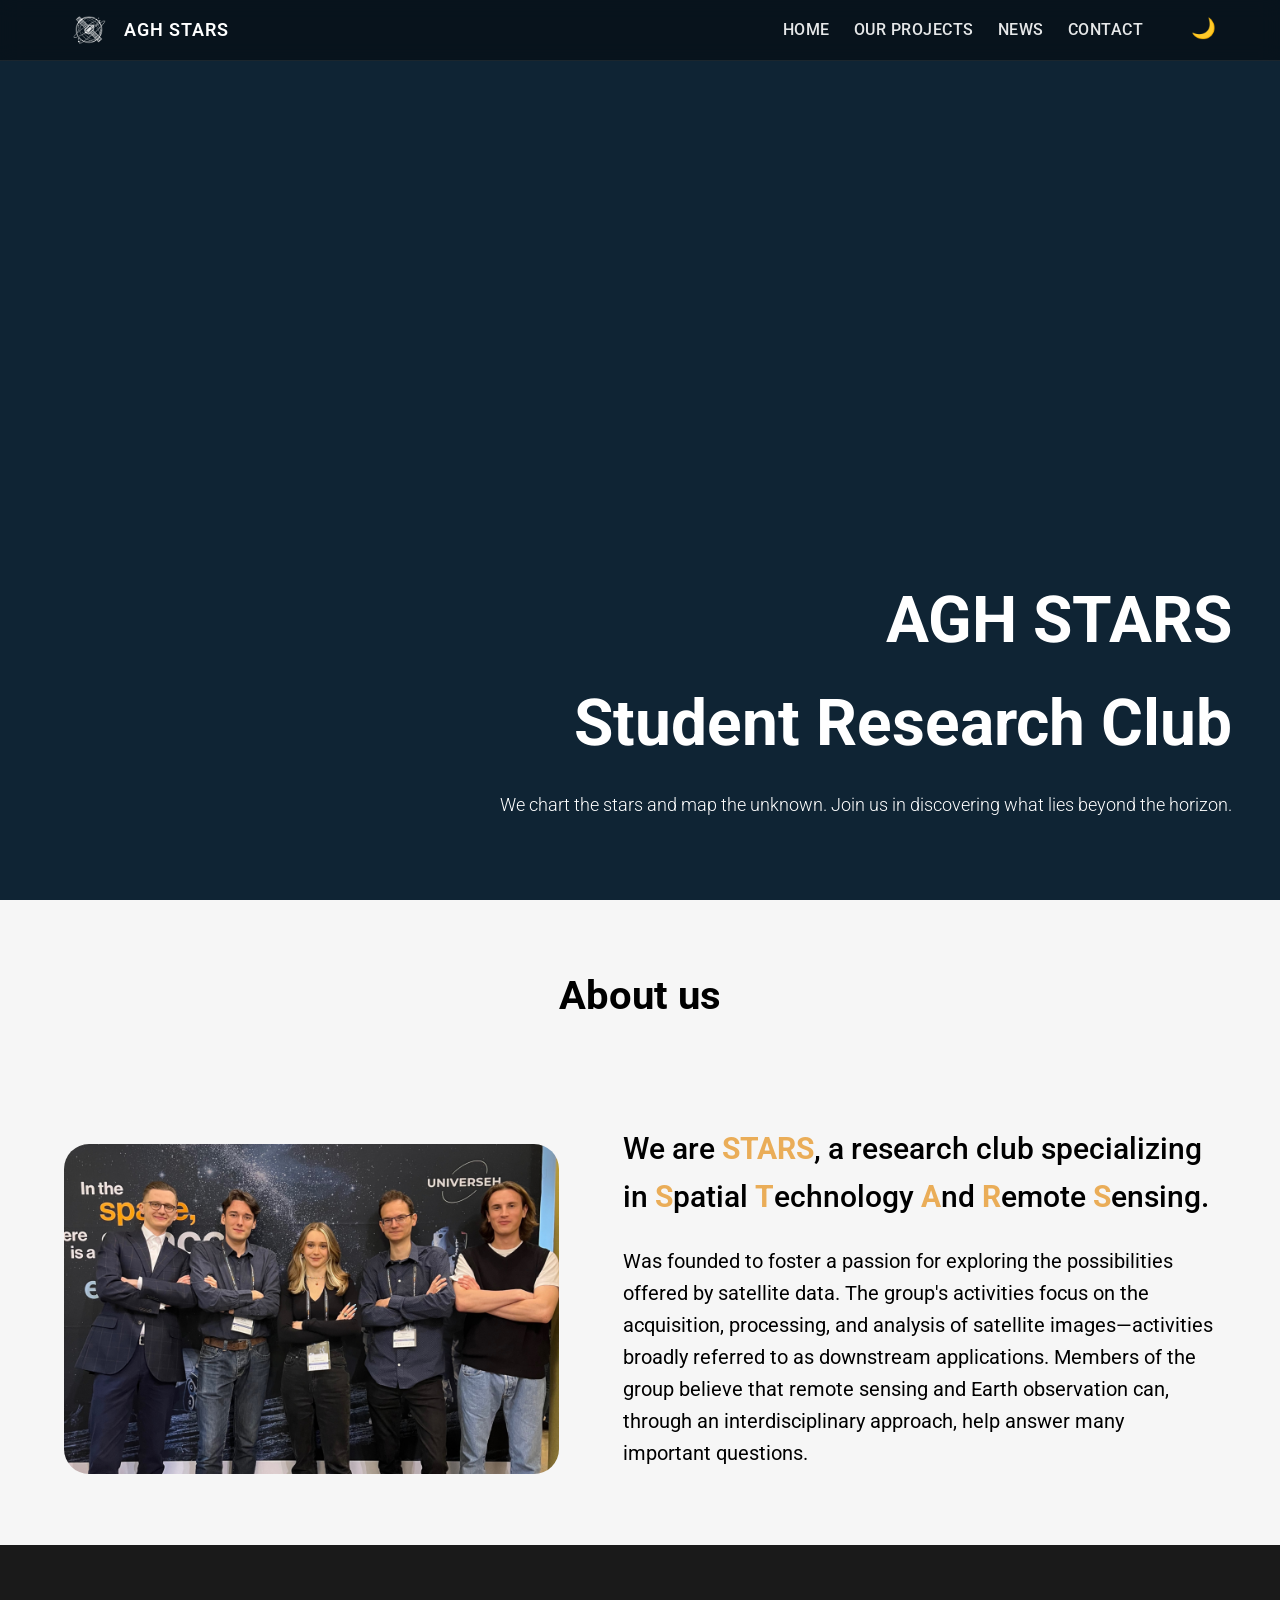
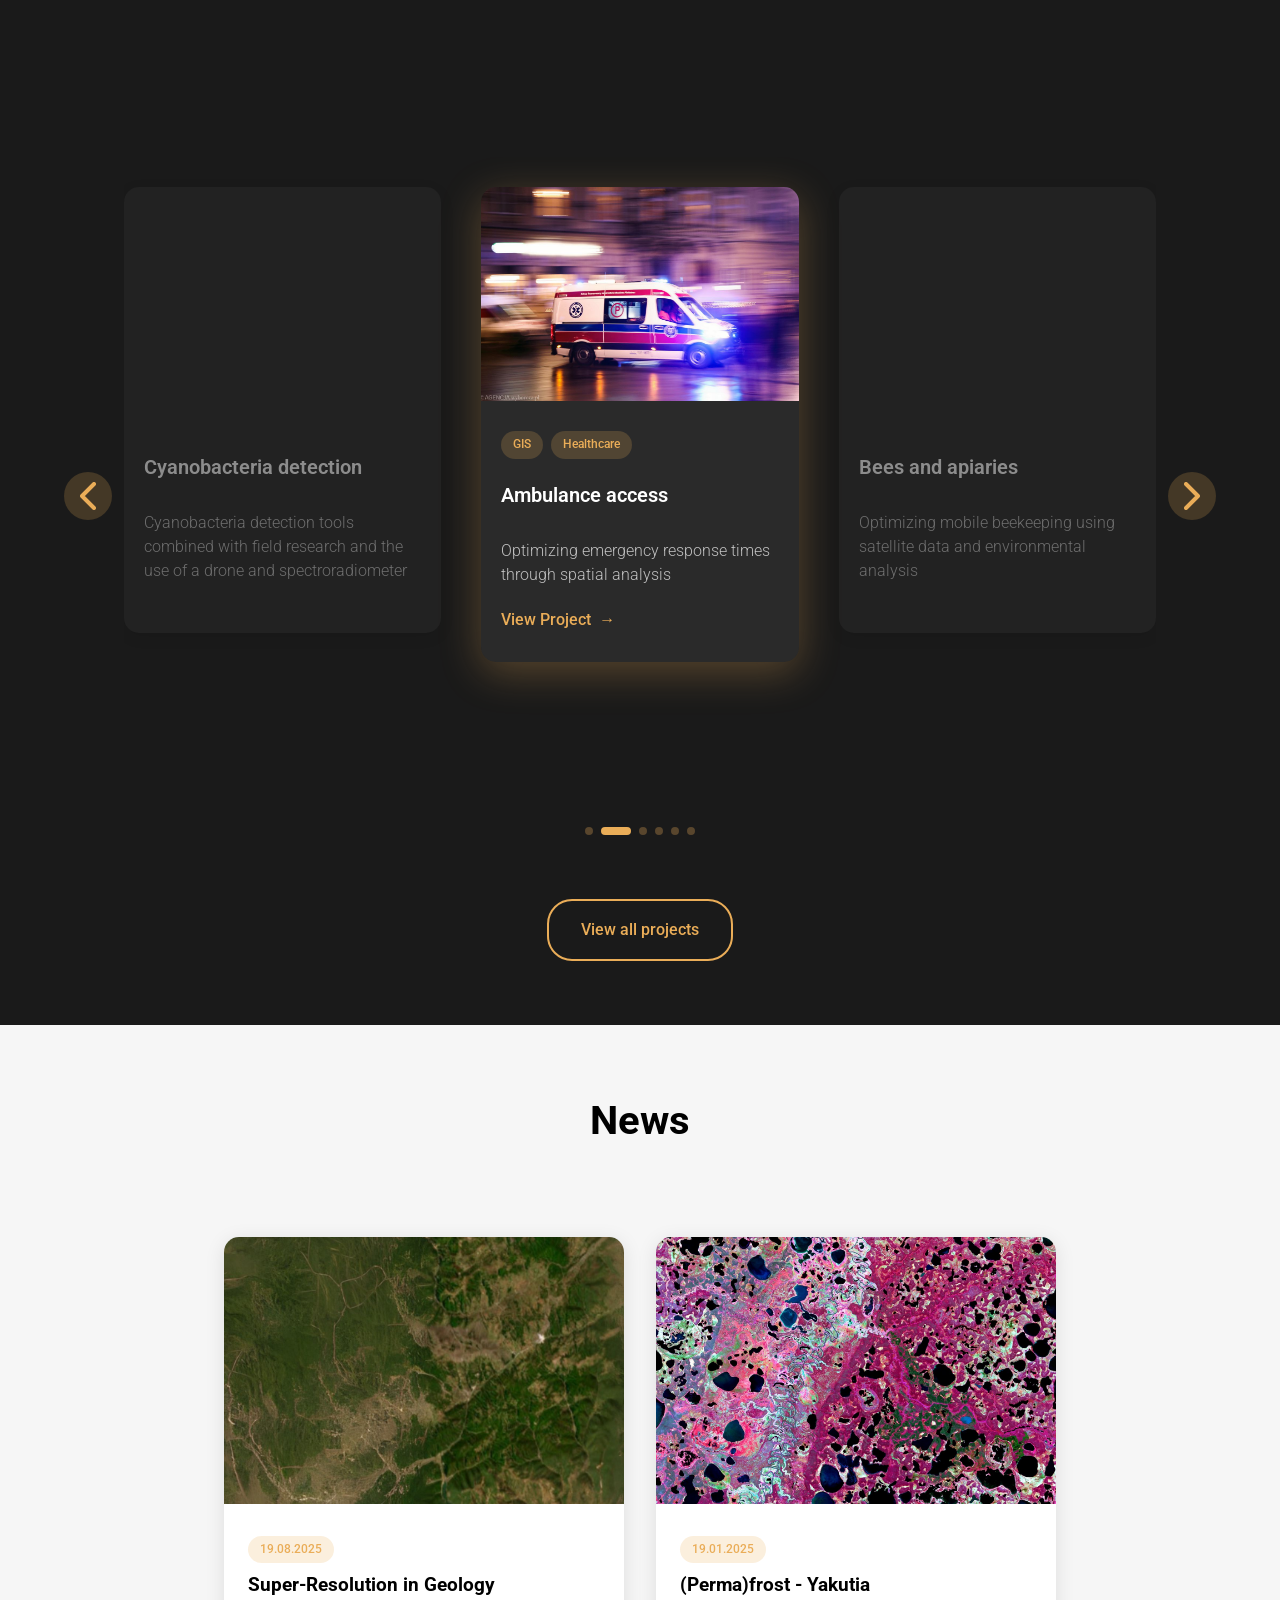
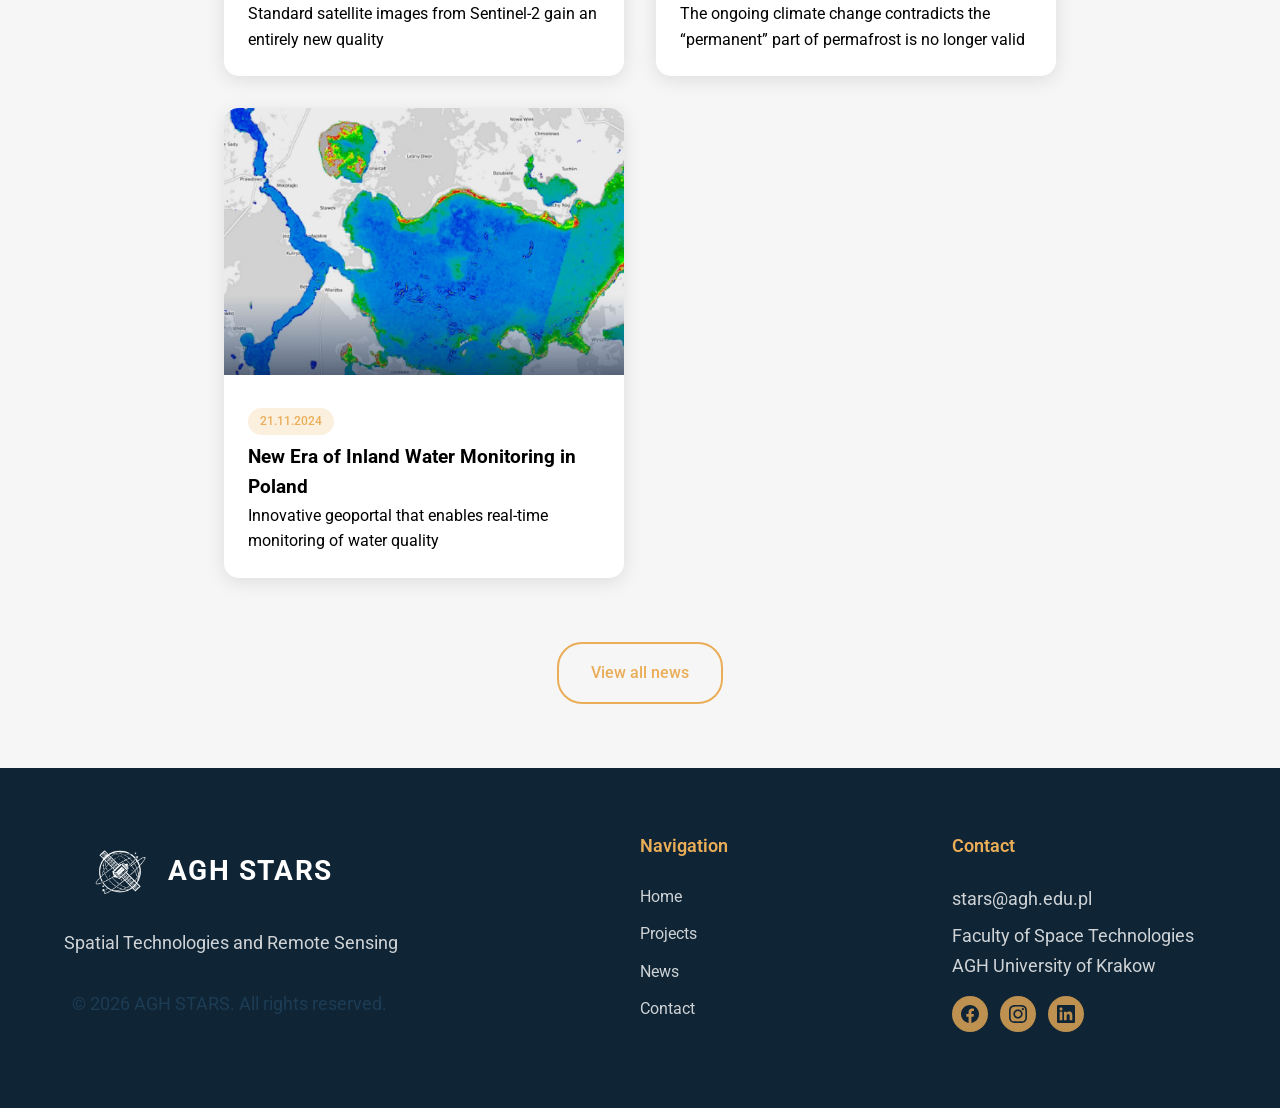
==== index.html @ 2a40a163 "Initial commit" ====
<!DOCTYPE html>
<html lang="en">

<head>
    <meta charset="UTF-8">
    <meta name="viewport" content="width=device-width, initial-scale=1.0">
    <title>AGH STARS</title>
    <link rel="stylesheet" href="css/styles.css">
    <link rel="stylesheet" href="https://cdn.jsdelivr.net/npm/swiper@11/swiper-bundle.min.css" />
    <script src="https://cdn.jsdelivr.net/npm/swiper@11/swiper-bundle.min.js"></script>
</head>

<body>
    <header class="header">
        <div class="container">
            <a href="index.html" class="logo">
                <img src="images/logo-transparent.png" alt="AGH STARS Logo">
                <span class="logo-text">AGH STARS</span>
            </a>
            <nav class="nav">
                <ul class="nav-links">
                    <li><a href="index.html" class="active">HOME</a></li>

                    <li class="dropdown">
                        <a href="index.html#our-projects" class="dropdown-trigger">OUR PROJECTS</a>
                        <ul class="dropdown-menu">
                            <li><a href="project-1.html">Cyanobacteria detection</a></li>
                            <li><a href="project-2.html">Ambulance access</a></li>
                            <li><a href="project-3.html">Bees and apiaries</a></li>
                            <li><a href="project-4.html">Precision agriculture</a></li>
                            <li><a href="project-5.html">Boat detection</a></li>
                            <li><a href="project-6.html">Water quality geoportal</a></li>
                        </ul>
                    </li>
                    <li><a href="news.html">NEWS</a></li>
                    <li><a href="contact.html">CONTACT</a></li>
                </ul>
                <div class="nav-controls">
                    <button class="theme-toggle" onclick="toggleTheme()" title="Toggle theme">🌙</button>
                </div>
                <button class="hamburger" onclick="toggleMenu()" aria-label="Menu">
                    <span></span>
                    <span></span>
                    <span></span>
                </button>
            </nav>
        </div>
    </header>

    <section class="hero">
        <video class="hero-video" autoplay muted loop playsinline>
            <source src="videos/1851190-uhd_2560_1440_25fps.mp4" type="video/mp4">
        </video>
        <div class="hero-content">
            <h1 class="hero-title">AGH STARS<br>Student Research Club</h1>
            <p class="hero-subtitle">We chart the stars and map the unknown. Join us in discovering what lies beyond the
                horizon.</p>
        </div>
    </section>

    <section class="section section-light-blue about-section">
        <div class="container">
            <div class="section-title">
                <h2>About us</h2>
                <div class="divider"></div>
            </div>
            <div class="about-content">
                <div class="about-image">
                    <img src="images/kolo.png" alt="AGH STARS Team" class="about-img-rounded">
                </div>

                <div class="about-text">
                    <p class="about-lead">
                        We are <span class="highlight">STARS</span>, a research club specializing
                        in <span class="highlight">S</span>patial <span class="highlight">T</span>echnology
                        <span class="highlight">A</span>nd <span class="highlight">R</span>emote
                        <span class="highlight">S</span>ensing.
                    </p>
                    <p>
                        Was founded to foster a passion for exploring the possibilities offered by satellite data. The
                        group's activities focus on the acquisition, processing, and analysis of satellite
                        images—activities broadly referred to as downstream applications. Members of the group believe
                        that remote sensing and Earth observation can, through an interdisciplinary approach, help
                        answer many important questions.
                    </p>
                </div>
            </div>
        </div>
    </section>

    <section id="our-projects" class="section section-dark">
        <div class="container">
            <div class="section-title">
                <h2>Our projects</h2>
                <div class="divider"></div>
            </div>

            <div class="projects-slider">
                <div class="projects-slider__nav slider-nav">
                    <div tabindex="0" class="slider-nav__item slider-nav__item_prev">
                        <svg width="16" height="28" viewBox="0 0 16 28" fill="none" xmlns="http://www.w3.org/2000/svg">
                            <path d="M14 26L2 14L14 2" stroke="white" stroke-width="4" stroke-linecap="round"
                                stroke-linejoin="round" />
                        </svg>
                    </div>
                    <div tabindex="0" class="slider-nav__item slider-nav__item_next">
                        <svg width="16" height="28" viewBox="0 0 16 28" fill="none" xmlns="http://www.w3.org/2000/svg">
                            <path d="M2 26L14 14L2 2" stroke="white" stroke-width="4" stroke-linecap="round"
                                stroke-linejoin="round" />
                        </svg>
                    </div>
                </div>

                <div class="projects-slider__slider swiper">
                    <div class="projects-slider__wrapper swiper-wrapper">

                        <div class="projects-slider__slide swiper-slide">
                            <a href="project-1.html" class="project-card">
                                <div class="project-card__image">
                                    <video class="project-card__video" autoplay muted loop playsinline>
                                        <source src="videos/sinice.mp4" type="video/mp4">
                                </div>
                                <div class="project-card__overlay">
                                    <div class="project-card__tags">
                                        <span class="tag">Hyperspectral Imaging</span>
                                        <span class="tag">Water Quality</span>
                                    </div>
                                    <h3 class="project-card__title">Cyanobacteria detection</h3>
                                    <p class="project-card__text">Cyanobacteria detection tools combined with field
                                        research and the use of a drone and spectroradiometer</p>
                                    <div class="project-card__btn">
                                        <span>View Project</span>
                                        <span class="project-card__arrow">→</span>
                                    </div>
                                </div>
                            </a>
                        </div>

                        <div class="projects-slider__slide swiper-slide">
                            <a href="project-2.html" class="project-card">
                                <div class="project-card__image">
                                    <img src="images/karetka.jpg" alt="Ambulance">
                                </div>
                                <div class="project-card__overlay">
                                    <div class="project-card__tags">
                                        <span class="tag">GIS</span>
                                        <span class="tag">Healthcare</span>
                                    </div>
                                    <h3 class="project-card__title">Ambulance access</h3>
                                    <p class="project-card__text">Optimizing emergency response times through spatial
                                        analysis</p>
                                    <div class="project-card__btn">
                                        <span>View Project</span>
                                        <span class="project-card__arrow">→</span>
                                    </div>
                                </div>
                            </a>
                        </div>

                        <div class="projects-slider__slide swiper-slide">
                            <a href="project-3.html" class="project-card">
                                <div class="project-card__image">
                                    <video class="project-card__video" autoplay muted loop playsinline>
                                        <source src="videos/bees.mp4" type="video/mp4">
                                </div>
                                <div class="project-card__overlay">
                                    <div class="project-card__tags">
                                        <span class="tag">Environment</span>
                                        <span class="tag">Monitoring</span>
                                    </div>
                                    <h3 class="project-card__title">Bees and apiaries</h3>
                                    <p class="project-card__text">Optimizing mobile beekeeping using satellite data and
                                        environmental analysis</p>
                                    <div class="project-card__btn">
                                        <span>View Project</span>
                                        <span class="project-card__arrow">→</span>
                                    </div>
                                </div>
                            </a>
                        </div>

                        <div class="projects-slider__slide swiper-slide">
                            <a href="project-4.html" class="project-card">
                                <div class="project-card__image">
                                    <video class="project-card__video" autoplay muted loop playsinline>
                                        <source src="videos/rolnictwo.mp4" type="video/mp4">
                                </div>
                                <div class="project-card__overlay">
                                    <div class="project-card__tags">
                                        <span class="tag">Agriculture</span>
                                        <span class="tag">Crop Rotation Analysis</span>
                                    </div>
                                    <h3 class="project-card__title">Precision agriculture</h3>
                                    <p class="project-card__text">Tools for assessing monoculture and plant health in
                                        terms of agricultural adaptation to climate change</p>
                                    <div class="project-card__btn">
                                        <span>View Project</span>
                                        <span class="project-card__arrow">→</span>
                                    </div>
                                </div>
                            </a>
                        </div>

                        <div class="projects-slider__slide swiper-slide">
                            <a href="project-5.html" class="project-card">
                                <div class="project-card__image">
                                    <video class="project-card__video" autoplay muted loop playsinline>
                                        <source src="videos/boat.mp4" type="video/mp4">
                                </div>
                                <div class="project-card__overlay">
                                    <div class="project-card__tags">
                                        <span class="tag">Marine</span>
                                        <span class="tag">Detection</span>
                                    </div>
                                    <h3 class="project-card__title">Boat detection</h3>
                                    <p class="project-card__text">Automated vessel tracking using satellite imagery</p>
                                    <div class="project-card__btn">
                                        <span>View Project</span>
                                        <span class="project-card__arrow">→</span>
                                    </div>
                                </div>
                            </a>
                        </div>

                        <div class="projects-slider__slide swiper-slide">
                            <a href="project-6.html" class="project-card">
                                <div class="project-card__image">
                                    <video class="project-card__video" autoplay muted loop playsinline>
                                        <source src="videos/water.mp4" type="video/mp4">
                                </div>
                                <div class="project-card__overlay">
                                    <div class="project-card__tags">
                                        <span class="tag">Geoportal</span>
                                        <span class="tag">Water Quality</span>
                                    </div>
                                    <h3 class="project-card__title">Water quality geoportal</h3>
                                    <p class="project-card__text">Geoportal for monitoring the quality of inland waters
                                        using satellite data</p>
                                    <div class="project-card__btn">
                                        <span>View Project</span>
                                        <span class="project-card__arrow">→</span>
                                    </div>
                                </div>
                            </a>
                        </div>

                    </div>
                </div>

                <div class="projects-slider__pagination slider-pagination"></div>
            </div>

            <div class="view-all">
                <a href="projects.html" class="btn btn-outline">View all projects</a>
            </div>
        </div>
    </section>

    <section class="section section-light-blue news-section animate-on-scroll" id="news">
        <div class="container">
            <div class="section-title">
                <h2>News</h2>
                <div class="divider"></div>
            </div>
            <div class="cards-grid">
                <a href="news-1.html" class="news-card">
                    <img src="images/news-1.png" alt="News 1">
                    <div class="news-card-content">
                        <p class="news-card-date">19.08.2025</p>
                        <h3>Super-Resolution in Geology</h3>
                        <p>Standard satellite images from Sentinel-2 gain an entirely new quality</p>
                    </div>
                </a>
                <a href="news-2.html" class="news-card">
                    <img src="images/news-2.png" alt="News 2">
                    <div class="news-card-content">
                        <p class="news-card-date">19.01.2025</p>
                        <h3>(Perma)frost - Yakutia</h3>
                        <p>The ongoing climate change contradicts the “permanent” part of permafrost
                            is no longer valid</p>
                    </div>
                </a>
                <a href="news-3.html" class="news-card">
                    <img src="images/news-3.png" alt="News 3">
                    <div class="news-card-content">
                        <p class="news-card-date">21.11.2024</p>
                        <h3>New Era of Inland Water Monitoring in Poland</h3>
                        <p>Innovative geoportal that enables real-time monitoring of
                            water quality</p>
                    </div>
                </a>
            </div>
            <div class="view-all">
                <a href="news.html" class="btn btn-outline">View all news</a>
            </div>
        </div>
    </section>
    <footer class="footer">
        <div class="container">
            <div class="footer-content">
                <div class="footer-section">
                    <div class="footer-logo-section">
                        <img src="images/logo-transparent.png" alt="AGH STARS" class="footer-logo">
                        <span class="footer-logo-text">AGH STARS</span>
                    </div>
                    <p>Spatial Technologies and Remote Sensing</p>
                    <p class="footer-copyright">© 2026 AGH STARS. All rights reserved.</p>
                </div>

                <div class="footer-section">
                    <h4>Navigation</h4>
                    <a href="index.html">

                        Home
                    </a>
                    <a href="projects.html">

                        Projects
                    </a>
                    <a href="news.html">

                        News
                    </a>
                    <a href="contact.html">

                        Contact
                    </a>
                </div>

                <div class="footer-section">
                    <h4>Contact</h4>
                    <p>stars@agh.edu.pl</p>
                    <p>Faculty of Space Technologies<br>AGH University of Krakow</p>

                    <div class="social-links">
                        <a href="https://www.facebook.com/profile.php?id=61557929154534" target="_blank"
                            title="Facebook">
                            <svg viewBox="0 0 24 24">
                                <path
                                    d="M24 12.073c0-6.627-5.373-12-12-12s-12 5.373-12 12c0 5.99 4.388 10.954 10.125 11.854v-8.385H7.078v-3.47h3.047V9.43c0-3.007 1.792-4.669 4.533-4.669 1.312 0 2.686.235 2.686.235v2.953H15.83c-1.491 0-1.956.925-1.956 1.874v2.25h3.328l-.532 3.47h-2.796v8.385C19.612 23.027 24 18.062 24 12.073z" />
                            </svg>
                        </a>
                        <a href="https://www.instagram.com/agh.stars/" target="_blank" title="Instagram">
                            <svg viewBox="0 0 24 24">
                                <path
                                    d="M12 2.163c3.204 0 3.584.012 4.85.07 3.252.148 4.771 1.691 4.919 4.919.058 1.265.069 1.645.069 4.849 0 3.205-.012 3.584-.069 4.849-.149 3.225-1.664 4.771-4.919 4.919-1.266.058-1.644.07-4.85.07-3.204 0-3.584-.012-4.849-.07-3.26-.149-4.771-1.699-4.919-4.92-.058-1.265-.07-1.644-.07-4.849 0-3.204.013-3.583.07-4.849.149-3.227 1.664-4.771 4.919-4.919 1.266-.057 1.645-.069 4.849-.069zm0-2.163c-3.259 0-3.667.014-4.947.072-4.358.2-6.78 2.618-6.98 6.98-.059 1.281-.073 1.689-.073 4.948 0 3.259.014 3.668.072 4.948.2 4.358 2.618 6.78 6.98 6.98 1.281.058 1.689.072 4.948.072 3.259 0 3.668-.014 4.948-.072 4.354-.2 6.782-2.618 6.979-6.98.059-1.28.073-1.689.073-4.948 0-3.259-.014-3.667-.072-4.947-.196-4.354-2.617-6.78-6.979-6.98-1.281-.059-1.69-.073-4.949-.073zm0 5.838c-3.403 0-6.162 2.759-6.162 6.162s2.759 6.163 6.162 6.163 6.162-2.759 6.162-6.163c0-3.403-2.759-6.162-6.162-6.162zm0 10.162c-2.209 0-4-1.79-4-4 0-2.209 1.791-4 4-4s4 1.791 4 4c0 2.21-1.791 4-4 4zm6.406-11.845c-.796 0-1.441.645-1.441 1.44s.645 1.44 1.441 1.44c.795 0 1.439-.645 1.439-1.44s-.644-1.44-1.439-1.44z" />
                            </svg>
                        </a>
                        <a href="https://www.linkedin.com/company/agh-stars/" target="_blank" title="LinkedIn">
                            <svg viewBox="0 0 24 24">
                                <path
                                    d="M20.447 20.452h-3.554v-5.569c0-1.328-.027-3.037-1.852-3.037-1.853 0-2.136 1.445-2.136 2.939v5.667H9.351V9h3.414v1.561h.046c.477-.9 1.637-1.85 3.37-1.85 3.601 0 4.267 2.37 4.267 5.455v6.286zM5.337 7.433c-1.144 0-2.063-.926-2.063-2.065 0-1.138.92-2.063 2.063-2.063 1.14 0 2.064.925 2.064 2.063 0 1.139-.925 2.065-2.064 2.065zm1.782 13.019H3.555V9h3.564v11.452zM22.225 0H1.771C.792 0 0 .774 0 1.729v20.542C0 23.227.792 24 1.771 24h20.451C23.2 24 24 23.227 24 22.271V1.729C24 .774 23.2 0 22.222 0h.003z" />
                            </svg>
                        </a>
                    </div>
                </div>
            </div>
        </div>
    </footer>
    <script src="js/main.js"></script>
</body>

</html>
---- css/styles.css ----
@import url('https://fonts.googleapis.com/css2?family=Roboto:wght@300;400;500;700&display=swap');

:root {
    --color-accent: #EAAD58;
    --color-primary: #0F2434;
    --color-black: #000000;
    --color-white: #FFFFFF;
    --color-light-blue: #F6F6F6;
    --bg-color: #F6F6F6;
    --text-color: #000000;
    --card-bg: #FFFFFF;
    --header-bg: #0F2434;
    --footer-bg: #0F2434;
}

body.dark {
    --bg-color: #1A1A1A;
    --text-color: #FFFFFF;
    --card-bg: #2A2A2A;
}

* {
    margin: 0;
    padding: 0;
    box-sizing: border-box;
}

html {
    scroll-behavior: smooth;
    overflow-x: hidden;
}

body {
    font-family: 'Roboto', Arial, Helvetica, sans-serif;
    background-color: var(--bg-color);
    color: var(--text-color);
    line-height: 1.6;
    min-height: 100vh;
    overflow-x: hidden;
}

a {
    text-decoration: none;
    color: inherit;
}

ul {
    list-style: none;
}

img {
    max-width: 100%;
    height: auto;
}

.container {
    max-width: 1500px;
    margin: 0 auto;
    padding: 0 5%;
}

/* Header */

.header {
    position: fixed;
    top: 0;
    left: 0;
    right: 0;

    background: rgba(0, 0, 0, 0.45);
    backdrop-filter: blur(10px);
    -webkit-backdrop-filter: blur(10px);

    z-index: 1000;

    border-bottom: 1px solid rgba(255, 255, 255, 0.08);
}

.header .container {
    display: flex;
    justify-content: space-between;
    align-items: center;
    max-width: 100%;
    padding: 0 5%;
    height: 60px;
}

.logo {
    display: flex;
    align-items: center;
    gap: 0.6rem;
}

.logo-text {
    font-size: 1.1rem;
    font-weight: 600;
    letter-spacing: 1px;
    color: #FFFFFF;
    text-transform: uppercase;
    white-space: nowrap;
}

.logo img {
    height: 50px;
}

.nav {
    display: flex;
    align-items: center;
    gap: 3rem;
    margin-left: auto;
}

.nav-links {
    display: flex;
    gap: 1.5rem;
}

.nav-links a {
    color: rgba(255, 255, 255, 0.9);
    font-weight: 500;
    letter-spacing: 0.5px;
}

.nav-links a:hover {
    color: #EAAD58;
}


.nav-controls {
    display: flex;
    align-items: center;
    gap: 1rem;
    margin-left: auto;
}

.theme-toggle {
    background: none;
    border: none;
    color: #FFFFFF;
    padding: 0;
    cursor: pointer;
    display: flex;
    align-items: center;
    justify-content: center;
    font-size: 20px;
    margin-bottom: 5px;
}

.hamburger {
    display: none;
    flex-direction: column;
    gap: 5px;
    background: none;
    border: none;
    cursor: pointer;
    margin-right: 1rem;
}

.hamburger span {
    display: block;
    width: 25px;
    height: 3px;
    background-color: #FFFFFF;
}

/* Hero */
.hero {
    position: relative;
    height: 100vh;
    overflow: hidden;
    background-color: #0F2434;
}

.hero-video {
    position: absolute;
    top: 0;
    left: 0;
    width: 100%;
    height: 100%;
    object-fit: cover;
    z-index: 1;
}

.hero-content {
    position: absolute;
    bottom: 3rem;
    right: 3rem;
    z-index: 3;
    text-align: right;
    color: #FFFFFF;
}

body[data-project] .hero-content {
    position: relative;
    height: 100%;
    display: flex;
    flex-direction: column;
    align-items: center;
    justify-content: center;
    bottom: auto;
    right: auto;
    text-align: center;
    max-width: 720px;
    margin: 0 auto;
    padding: 0 1rem;
}

body.contact-page .hero-content {
    position: relative;
    height: 100%;
    display: flex;
    flex-direction: column;
    align-items: center;
    justify-content: center;
    bottom: auto;
    right: auto;
    text-align: center;
    max-width: 720px;
    margin: 0 auto;
    padding: 0 1rem;
}

.hero-title {
    font-size: 4rem;
    font-weight: 700;
    margin-bottom: 1rem;
    color: #FFFFFF;
}

.hero-subtitle {
    font-size: 18px;
    font-weight: 300;
    margin-bottom: 2rem;
    color: #FFFFFF;
}

.hero-divider {
    width: 100px;
    height: 4px;
    background-color: #EAAD58;
    margin: 0 auto 2rem;
}

.scroll-indicator {
    position: absolute;
    bottom: 2rem;
    left: 50%;
    transform: translateX(-50%);
    color: #FFFFFF;
    font-size: 2rem;
    z-index: 3;
    animation: bounce 2s infinite;
}

@keyframes bounce {

    0%,
    20%,
    50%,
    80%,
    100% {
        transform: translateX(-50%) translateY(0);
    }

    40% {
        transform: translateX(-50%) translateY(-10px);
    }
}

/* Buttons */

.btn {
    display: inline-block;
    padding: 1rem 2rem;
    border-radius: 25px;
    font-weight: 500;
    cursor: pointer;
    border: none;
    font-size: 1rem;
}

.btn-primary {
    background-color: #EAAD58;
    color: #000000;
}

.btn-primary:hover {
    background-color: #d49a4a;
}

.btn-outline {
    background: transparent;
    border: 2px solid #EAAD58;
    color: #EAAD58;
}

.btn-outline:hover {
    background-color: #EAAD58;
    color: #000000;
}

/* Sekcje */

.section {
    padding: 4rem 0;
    background-color: var(--bg-color);
    color: var(--text-color);
}

.section-dark {
    background-color: #1A1A1A;
    color: #FFFFFF;
}

.section-light-blue {
    background-color: #F6F6F6;
}

body.dark .section-light-blue {
    background-color: #1A1A1A;
}

.section-title {
    text-align: center;
    margin-bottom: 4rem;
}

.section-title h2 {
    font-size: 2.5rem;
    font-weight: 700;
    margin-bottom: 0.5rem;
}

.section-title p {
    color: #EAAD58;
    font-weight: 500;
    margin-bottom: 0.5rem;
}

.divider {
    width: 80px;
    height: 4px;
    background-color: #EAAD58;
    margin: 1rem auto 0;
}

/* Sekcja about  */

.about-content {
    display: grid;
    grid-template-columns: 1fr 1.2fr;
    gap: 4rem;
    align-items: center;
    margin-top: 3rem;
}

.about-text {
    max-width: 663px;
    font-size: 20px;
}

.about-text p {
    color: var(--text-color);
}

.about-lead {
    font-size: 30px;
    font-weight: 500;
    margin-bottom: 1.5rem;
    color: var(--text-color);
}

.highlight {
    color: #EAAD58;
    font-weight: 700;
}

.about-image {
    margin-top: 2rem;
}

.about-img-rounded {
    width: 100%;
    border-radius: 25px;
}

@media (max-width: 768px) {
    .container {
        padding: 0 2rem;
    }

    .hero-content {
        right: 2rem;
        left: 2rem;
        bottom: 2rem;
    }

    body[data-project] .hero-content,
    body.contact-page .hero-content {
        right: auto;
        left: auto;
        padding: 0 2.5rem;
    }

    #our-projects .container {
        padding: 0;
    }

    .about-content {
        display: flex;
        flex-direction: column;
        align-items: center;
        text-align: center;
        gap: 2rem;
    }

    .section-title {
        text-align: center;
    }

    .about-text {
        max-width: 100%;
        order: 2;
    }

    .about-lead {
        font-size: 24px;
        line-height: 1.4;
    }

    .about-image {
        width: 100%;
        max-width: 400px;
        margin: 0 auto;
        order: 1;
    }

    .about-text p {
        margin-left: auto;
        margin-right: auto;
    }
}

.dropdown {
    position: relative;
}

.dropdown-menu {
    display: none;
    position: absolute;
    top: 100%;
    left: 50%;
    transform: translateX(-50%);
    background-color: #000000;
    min-width: 240px;
    border-radius: 25px;
    padding: 15px 0 20px 0;
    list-style: none;
    z-index: 1000;

    background-color: rgba(0, 0, 0, 0.7);
    backdrop-filter: blur(10px);
    border: 1px solid rgba(255, 255, 255, 0.2);
    box-shadow: 0 0 20px rgba(100, 149, 237, 0.4);
}

.dropdown:hover .dropdown-menu {
    display: block;
}

.dropdown-menu li a {
    color: white !important;
    font-size: 14px !important;
    padding: 10px 20px;
    display: block;
    text-align: center;
    text-transform: none;
    border-bottom: 1px solid rgba(255, 255, 255, 0.1);
}

.dropdown-menu li:last-child a {
    border-bottom: none;
}

.dropdown-menu::before {
    content: "";
    position: absolute;
    top: -10px;
    left: 50%;
    transform: translateX(-50%);
    border-left: 10px solid transparent;
    border-right: 10px solid transparent;
    border-bottom: 10px solid #000000;
    filter: drop-shadow(0 -2px 5px rgba(100, 149, 237, 0.4));
}

.dropdown-menu li a:hover {
    color: #EAAD58 !important;
    background-color: rgba(255, 255, 255, 0.05);
}

/* Cards */

.cards-grid {
    display: grid;
    grid-template-columns: repeat(auto-fit, minmax(300px, 400px));
    gap: 2rem;
    justify-items: center;
    justify-content: center;
}

@media (max-width: 768px) {
    .cards-grid {

        justify-items: center;
    }

    .contact-card {
        width: 100%;
    }

    #our-projects .cards-grid {
        padding: 0 2rem;
    }
}

.card {
    background-color: var(--card-bg);
    border-radius: 15px;
    overflow: hidden;
    box-shadow: 0 4px 20px rgba(0, 0, 0, 0.1);
}

.card-image {
    width: 100%;
    height: 200px;
    object-fit: cover;
}

.card-content {
    padding: 1rem;
}

.card-title {
    font-size: 1.25rem;
    font-weight: 700;
    margin-bottom: 0.5rem;
    color: var(--text-color);
}

.card-text {
    color: var(--text-color);
    opacity: 0.8;
    margin-bottom: 1rem;
}

.card-link {
    color: #EAAD58;
    font-weight: 500;
}

.card-link:hover {
    text-decoration: underline;
}

/* Team */

.team-grid {
    display: grid;
    grid-template-columns: repeat(auto-fit, minmax(250px, 1fr));
    gap: 2rem;
}

.team-card {
    text-align: center;
    padding: 2rem;
}

.team-photo {
    width: 150px;
    height: 150px;
    border-radius: 50%;
    object-fit: cover;
    margin-bottom: 1rem;
    border: 4px solid #EAAD58;
}

.team-name {
    font-size: 1.25rem;
    font-weight: 700;
    margin-bottom: 0.5rem;
}

.team-role {
    color: #EAAD58;
    font-weight: 500;
}


.cta-section {
    text-align: center;
    padding: 5rem 0;
    background: linear-gradient(135deg, #0F2434 0%, #1a3a52 100%);
    color: #FFFFFF;
}

.cta-section h2 {
    font-size: 2.5rem;
    margin-bottom: 1rem;
}

.cta-section p {
    font-size: 1.2rem;
    margin-bottom: 2rem;
    opacity: 0.9;
    max-width: 600px;
    margin-left: auto;
    margin-right: auto;
}

.btn-white {
    background-color: #FFFFFF;
    color: #0F2434;
    padding: 1rem 2.5rem;
    border-radius: 25px;
    font-weight: 600;
    display: inline-block;
    transition: all 0.3s ease;
}

.btn-white:hover {
    background-color: #EAAD58;
    color: #000000;
}

/* Footer */

.footer {
    background-color: #0F2434;
    color: #FFFFFF;
    padding: 4rem 0 2rem;
}

.footer-content {
    display: grid;
    grid-template-columns: 2fr 1fr 1fr;
    gap: 3rem;
    margin-bottom: 2rem;
    align-items: start;
}

.footer-logo {
    width: 80px;
    height: auto;
}

.footer-logo-section {
    display: flex;
    align-items: center;
    justify-content: flex-start;
    gap: 0.5rem;
    margin-bottom: 1rem;
}

.footer-logo-section img {
    width: 80px;
    height: auto;
    margin-left: 1rem;
}

.footer-logo-text {
    color: #FFFFFF;
    font-weight: 700;
    font-size: 1.75rem;
    letter-spacing: 0.05em;
}

.footer-section h4 {
    font-size: 1.1rem;
    margin-bottom: 1.5rem;
    color: #EAAD58;
    font-weight: 600;
}

.footer-section p {
    opacity: 0.8;
    line-height: 1.6;
    margin-bottom: 0.5rem;
    font-size: 1.15rem;
}

.footer-copyright {
    color: #20425d;
    margin-top: 2rem;
    padding-top: 1rem;
    padding-left: 0.5rem;
}

.footer-copyright {
    margin-top: 1rem;
    padding-top: 1rem;
}

.footer-section a {
    color: #FFFFFF;
    opacity: 0.8;
    transition: all 0.3s ease;
    display: block;
    margin-bottom: 0.75rem;
}

.footer-section a:hover {
    opacity: 1;
    color: #EAAD58;
}

.footer-bottom {
    text-align: center;
    padding-top: 2rem;
    border-top: 1px solid rgba(255, 255, 255, 0.1);
    opacity: 0.7;
}

.social-links {
    display: flex;
    gap: 0.75rem;
    margin-top: 1rem;
}

.social-links a {
    display: inline-flex;
    align-items: center;
    justify-content: center;
    width: 36px;
    height: 36px;
    background-color: #EAAD58;
    border-radius: 50%;
    transition: all 0.3s ease;
}

.social-links a svg {
    width: 18px;
    height: 18px;
    fill: #0F2434;
}

.social-links a:hover {
    background-color: #FFFFFF;
    transform: scale(1.1);
}

.social-links a:hover svg {
    fill: #0F2434;
}

@media (max-width: 768px) {
    .footer-content {
        grid-template-columns: 1fr;
        text-align: center;
    }

    .footer-logo-section {
        justify-content: center;
    }

    .footer-logo-section img {
        margin-left: 0;
    }

    .social-links {
        justify-content: center;
    }
}

/* Header na podstrony */

.page-header {
    padding-top: 100px;
    padding-bottom: 4rem;
    background-color: #0F2434;
    color: #FFFFFF;
    text-align: center;
}

.page-header h1 {
    font-size: 3rem;
    margin-bottom: 1rem;
}

.page-header p {
    font-size: 1.2rem;
    opacity: 0.9;
}

/* News */

.news-list {
    padding: 2rem 0 6rem;
    margin-top: 70px;
}

.news-card {
    background-color: var(--card-bg);
    border-radius: 15px;
    overflow: hidden;
    box-shadow: 0 4px 20px rgba(0, 0, 0, 0.1);
    transition: all 0.3s ease;
}

.news-card:hover {
    transform: translateY(-5px);
    box-shadow: 0 10px 40px rgba(234, 173, 88, 0.3);
}

.news-slider .news-card {
    width: 100%;
    max-width: 400px;
    background: #2A2A2A;
    position: relative;
    display: block;
    text-decoration: none;
    transition: all 0.3s ease;
}

.news-slider .news-card:hover {
    transform: translateY(-5px);
}

.news-card__image {
    aspect-ratio: 400 / 270;
    overflow: hidden;
}

.news-card__image img {
    width: 100%;
    height: 100%;
    object-fit: cover;
    object-position: center;
    transition: transform 0.3s ease;
}

.news-slider .news-card:hover .news-card__image img {
    transform: scale(1.05);
}

.news-card__overlay {
    display: flex;
    flex-direction: column;
    gap: 20px;
    padding: 30px 20px;
}

.news-card__date {
    color: #EAAD58;
    font-size: 14px;
    font-weight: 500;
    margin: 0;
}

.news-card__title {
    font-size: 20px;
    font-weight: 600;
    color: #FFFFFF;
    margin: 0;
}

.news-card__text {
    font-size: 16px;
    font-weight: 300;
    color: #FFFFFF;
    opacity: 0.7;
    line-height: 1.5;
    margin: 0;
}

.news-slider__slide:not(.swiper-slide-active) .news-card__title,
.news-slider__slide:not(.swiper-slide-active) .news-card__text {
    max-height: 0;
    opacity: 0;
    overflow: hidden;
    transition: max-height 0.6s ease-in;
}

.news-slider__slide.swiper-slide-active .news-card {
    box-shadow: 0 10px 40px rgba(234, 173, 88, 0.3);
}

.news-card-image {
    width: 100%;
    height: 200px;
    object-fit: cover;
}

.news-card-content {
    padding: 1.5rem;
}

.news-card-date {
    background-color: rgba(234, 173, 88, 0.2);
    color: #EAAD58;
    padding: 4px 12px;
    border-radius: 15px;
    font-size: 12px;
    font-weight: 500;
    display: inline-block;
    margin-bottom: 0.5rem;
}

.news-detail {
    max-width: 800px;
    margin: 0 auto;
    padding: 2rem 1rem 6rem;
    margin-top: 70px;
}

.news-detail-date {
    color: #EAAD58;
    margin-bottom: 1rem;
}

.news-detail h1 {
    font-size: 2.5rem;
    margin-bottom: 2rem;
    color: var(--text-color);
}

.news-detail-content p {
    margin-bottom: 1rem;
    font-size: 1.1rem;
}

/* Contact */

.contact-section {
    padding: 2rem 0 6rem;
}

.contact-grid {
    display: grid;
    grid-template-columns: repeat(auto-fit, minmax(350px, 1fr));
    gap: 2rem;
    max-width: 1000px;
    margin: 0 auto;
}

.contact-card {
    border-radius: 15px;
    padding: 1.5rem;
    display: flex;
    align-items: center;
    gap: 1.5rem;
    box-shadow: 0 4px 20px rgba(0, 0, 0, 0.1);
    transition: all 0.3s ease;
}

.contact-card:hover {
    box-shadow: 0 10px 40px rgba(234, 173, 88, 0.3);
}

.contact-card img {
    width: 100px;
    height: 100px;
    border-radius: 50%;
    object-fit: cover;
    border: 3px solid #EAAD58;
    flex-shrink: 0;
}

.contact-card-info {
    flex: 1;
    text-align: left;
}

.contact-card h3 {
    font-size: 1.1rem;
    margin-bottom: 0.25rem;
    color: var(--text-color);
}

.contact-card .role {
    color: #c57b13;
    font-weight: 500;
    font-size: 0.85rem;
    display: block;
    margin-bottom: 0.5rem;
}

.contact-card p {
    color: var(--text-color);
    opacity: 0.8;
    font-size: 0.9rem;
}

.contact-card p a {
    color: #c57b13;
    text-decoration: none;
}

.contact-card p a:hover {
    text-decoration: underline;
}

@media (max-width: 480px) {
    .contact-grid {
        display: grid;
        grid-template-columns: repeat(auto-fit, minmax(250px, 1fr));
        gap: 2rem;
        margin: 0 auto;
        justify-items: center;
        justify-content: center;
    }

    .contact-card {
        flex-direction: column;
        text-align: center;
        padding: 1.25rem;
        gap: 1rem;
    }

    .contact-card img {
        width: 80px;
        height: 80px;
    }

    .contact-card-info {
        text-align: center;
    }
}

.contact-social {
    text-align: center;
    margin-top: 4rem;
}

.contact-social h3 {
    font-size: 1.5rem;
    margin-bottom: 1.5rem;
    color: var(--text-color);
}

.contact-page .contact-social .social-links {
    justify-content: center;
}

.contact-page section .social-links a svg path {
    fill: #FFFFFF;
}

.contact-page section .social-links a:hover svg path {
    fill: #FFFFFF;
}


.view-all {
    text-align: center;
    margin-top: 4rem;
}

/* Responsywne */

@media (max-width: 768px) {
    .nav-links {
        position: absolute;
        top: 100%;
        left: 0;
        right: 0;
        background-color: rgba(0, 0, 0, 0.45);
        text-shadow: 1px 1px 2px black, 0 0 5px black;

        backdrop-filter: blur(10px);
        -webkit-backdrop-filter: blur(10px);

        flex-direction: column;
        padding: 1rem;
        display: none;

        border-top: 1px solid rgba(255, 255, 255, 0.1);
    }

    .nav-links.active {
        display: flex;
    }

    .nav-links a {
        padding: 1rem;
        border-bottom: 1px solid rgba(255, 255, 255, 0.1);
    }

    .hamburger {
        display: flex;
    }

    .hero-title {
        font-size: 2.5rem;
    }

    .hero-subtitle {
        font-size: 1.2rem;
    }

    .scroll-indicator {
        display: none;
    }

    .section-title h2 {
        font-size: 2rem;
    }

    .footer-content {
        grid-template-columns: 1fr;
        text-align: center;
    }

    .social-links {
        justify-content: center;
    }

    .project-hero h1 {
        font-size: 2rem;
    }

    .news-detail h1 {
        font-size: 1.8rem;
    }
}


.text-center {
    text-align: center;
}

.mt-1 {
    margin-top: 1rem;
}

.mt-2 {
    margin-top: 2rem;
}

.mt-3 {
    margin-top: 4rem;
}

.mb-1 {
    margin-bottom: 1rem;
}

.mb-2 {
    margin-bottom: 2rem;
}

.mb-3 {
    margin-bottom: 4rem;
}


.about-section .section-title {
    opacity: 0;
    transform: scale(0.8);
    animation: popUpTitle 0.6s ease-out forwards;
}

@keyframes popUpTitle {
    0% {
        opacity: 0;
        transform: scale(0.8);
    }

    60% {
        transform: scale(1.05);
    }

    100% {
        opacity: 1;
        transform: scale(1);
    }
}

.about-section .about-image {
    opacity: 0;
    transform: translateX(-50px) scale(0.9);
    animation: slideInLeft 0.8s ease-out 0.3s forwards;
}

@keyframes slideInLeft {
    0% {
        opacity: 0;
        transform: translateX(-50px) scale(0.9);
    }

    100% {
        opacity: 1;
        transform: translateX(0) scale(1);
    }
}

.about-section .about-text {
    opacity: 0;
    transform: translateX(50px);
    animation: slideInRight 0.8s ease-out 0.5s forwards;
}

@keyframes slideInRight {
    0% {
        opacity: 0;
        transform: translateX(50px);
    }

    100% {
        opacity: 1;
        transform: translateX(0);
    }
}

.about-section .section-title .divider {
    width: 0;
    height: 4px;
    background-color: #EAAD58;
    margin: 1rem auto 0;
    display: block;
    animation: expandDivider 0.6s ease-out 0.6s forwards;
}

@keyframes expandDivider {
    0% {
        width: 0;
        opacity: 1;
    }

    100% {
        width: 80px;
        opacity: 1;
    }
}

.about-section.animate-on-scroll .section-title,
.about-section.animate-on-scroll .about-image,
.about-section.animate-on-scroll .about-text {
    animation: none;
    opacity: 0;
}

.about-section.animate-on-scroll .section-title .divider {
    animation: none;
    width: 0;
    opacity: 1;
}

.about-section.animate-on-scroll.in-view .section-title {
    animation: popUpTitle 0.6s ease-out forwards;
}

.about-section.animate-on-scroll.in-view .about-image {
    animation: slideInLeft 0.8s ease-out 0.3s forwards;
}

.about-section.animate-on-scroll.in-view .about-text {
    animation: slideInRight 0.8s ease-out 0.5s forwards;
}

.about-section.animate-on-scroll.in-view .section-title .divider {
    animation: expandDivider 0.6s ease-out 0.6s forwards;
}

@media (max-width: 768px) {
    .about-section .about-image {
        animation: popUpScale 0.8s ease-out 0.3s forwards;
    }

    .about-section .about-text {
        animation: popUpScale 0.8s ease-out 0.5s forwards;
        transform: scale(0.9);
    }

    @keyframes popUpScale {
        0% {
            opacity: 0;
            transform: scale(0.9);
        }

        100% {
            opacity: 1;
            transform: scale(1);
        }
    }

    .about-section.animate-on-scroll.in-view .about-image,
    .about-section.animate-on-scroll.in-view .about-text {
        animation: popUpScale 0.8s ease-out 0.3s forwards;
    }
}


.projects-section .section-title {
    opacity: 0;
    transform: scale(0.8);
    animation: popUpTitle 0.6s ease-out forwards;
}


.projects-section .section-title .divider {
    width: 0;
    height: 4px;
    background-color: #EAAD58;
    margin: 1rem auto 0;
    display: block;
    animation: expandDivider 0.6s ease-out 0.6s forwards;
}

.projects-section .cards-grid {
    opacity: 0;
    transform: translateY(30px);
    animation: fadeInUp 0.8s ease-out 0.4s forwards;
}

@keyframes fadeInUp {
    0% {
        opacity: 0;
        transform: translateY(30px);
    }

    100% {
        opacity: 1;
        transform: translateY(0);
    }
}

.projects-section .view-all {
    opacity: 0;
    transform: scale(0.9);
    animation: fadeInScale 0.6s ease-out 0.8s forwards;
}

@keyframes fadeInScale {
    0% {
        opacity: 0;
        transform: scale(0.9);
    }

    100% {
        opacity: 1;
        transform: scale(1);
    }
}

.projects-section.animate-on-scroll .section-title,
.projects-section.animate-on-scroll .cards-grid,
.projects-section.animate-on-scroll .view-all {
    animation: none;
    opacity: 0;
}

.projects-section.animate-on-scroll .section-title .divider {
    animation: none;
    width: 0;
    opacity: 1;
}

.projects-section.animate-on-scroll.in-view .section-title {
    animation: popUpTitle 0.6s ease-out forwards;
}

.projects-section.animate-on-scroll.in-view .section-title .divider {
    animation: expandDivider 0.6s ease-out 0.6s forwards;
}

.projects-section.animate-on-scroll.in-view .cards-grid {
    animation: fadeInUp 0.8s ease-out 0.4s forwards;
}

.projects-section.animate-on-scroll.in-view .view-all {
    animation: fadeInScale 0.6s ease-out 0.8s forwards;
}

/* Slider*/

.swiper {
    -webkit-user-select: none;
    -ms-user-select: none;
    user-select: none;
}

.projects-slider {
    padding-inline: 60px;
    position: relative;
    overflow: visible;
}

.projects-slider__slider {
    overflow: visible;
}

.projects-slider__wrapper {
    display: flex;
}

.projects-slider__slide {
    margin-top: 30px;
    display: flex;
    align-items: center;
    min-height: 600px;
    transition: all 0.3s ease;
}

.news-slider {
    padding-inline: 60px;
    position: relative;
    overflow: visible;
}

.news-slider__slider {
    overflow: visible;
}

.news-slider__wrapper {
    display: flex;
}

.news-slider__slide {
    margin-top: 30px;
    display: flex;
    align-items: center;
    min-height: 400px;
    transition: all 0.3s ease;
}

.slider-nav {
    display: flex;
    justify-content: space-between;
    align-items: center;
    width: 100%;
    position: absolute;
    top: 50%;
    left: 0;
    translate: 0 -50%;
    z-index: 1;
    pointer-events: none;
}

.slider-nav__item {
    display: flex;
    align-items: center;
    justify-content: center;
    aspect-ratio: 1;
    width: 48px;
    height: 48px;
    pointer-events: auto;
    cursor: pointer;
    transition: all 0.3s ease-out;
    background-color: rgba(234, 173, 88, 0.2);
    border-radius: 50%;
}

.slider-nav__item.disabled {
    cursor: default;
    opacity: 0.3;
}

.slider-nav__item path {
    stroke: #EAAD58;
}

.slider-nav__item:hover:not(.disabled) {
    background-color: rgba(234, 173, 88, 0.4);
    transform: scale(1.1);
}

.slider-pagination {
    display: flex;
    align-items: center;
    justify-content: center;
    flex-wrap: wrap;
    gap: 8px;
    padding-top: 40px;
}

.swiper-pagination-lock {
    display: none !important;
}

.slider-pagination__item {
    width: 8px;
    height: 8px;
    border-radius: 99px;
    background: #EAAD58;
    transition: all 0.3s ease-out;
    opacity: 0.3;
    cursor: pointer;
}

.slider-pagination__item.active {
    width: 30px;
    opacity: 1;
}

/* Project Card */
.projects-slider__slide {
    height: auto;
    transition: all 0.3s ease;
}

.projects-slider__slide:not(.swiper-slide-active) {
    opacity: 0.5;
    transform: scale(0.9);
}

.project-card {
    width: 100%;
    max-width: 400px;
    margin: 0 auto;
    background: #2A2A2A;
    border-radius: 15px;
    position: relative;
    overflow: hidden;
    display: block;
    text-decoration: none;
    transition: all 0.3s ease;
    box-shadow: 0 4px 15px rgba(0, 0, 0, 0.15);
}

.section-dark #our-projects .project-card {
    background: #2A2A2A;
    box-shadow: 0 4px 15px rgba(0, 0, 0, 0.15);
}

#our-projects:not(.section-dark) .project-card {
    background: #FFFFFF;
    box-shadow: 0 4px 15px rgba(128, 128, 128, 0.2);
}

body.dark #our-projects .project-card {
    background: #2A2A2A;
    box-shadow: 0 4px 15px rgba(0, 0, 0, 0.15);
}

section-dark #our-projects .project-card {
    background: #2A2A2A;
    box-shadow: 0 4px 15px rgba(0, 0, 0, 0.15);
}

.project-card:hover {
    transform: translateY(-5px);
    box-shadow: 0 10px 40px rgba(234, 173, 88, 0.3);
}

#our-projects .project-card:hover {
    box-shadow: 0 10px 40px rgba(234, 173, 88, 0.4);
}

body.dark #our-projects .project-card:hover {
    box-shadow: 0 10px 40px rgba(234, 173, 88, 0.4);
}

.section-dark #our-projects .project-card:hover {
    box-shadow: 0 10px 40px rgba(234, 173, 88, 0.3);
}

.project-card__image {
    aspect-ratio: 400 / 270;
    overflow: hidden;
}

.project-card__video {
    width: 100%;
    height: 100%;
    object-fit: cover;
    display: block;
}

.project-card__image img {
    width: 100%;
    height: 100%;
    object-fit: cover;
    object-position: center;
    transition: transform 0.3s ease;
}

.project-card:hover .project-card__image img {
    transform: scale(1.05);
}

.project-card__overlay {
    display: flex;
    flex-direction: column;
    gap: 20px;
    padding: 30px 20px;
}

.project-card__tags {
    display: flex;
    gap: 8px;
    flex-wrap: wrap;
    max-height: 50px;
    overflow: hidden;
    transition: max-height 0.6s ease-in;
}

.tag {
    background-color: rgba(234, 173, 88, 0.2);
    color: #EAAD58;
    padding: 4px 12px;
    border-radius: 15px;
    font-size: 12px;
    font-weight: 500;
}

.project-card__title {
    font-size: 20px;
    font-weight: 600;
    color: #FFFFFF;
    margin-bottom: 8px;
}

.section-dark #our-projects .project-card__title {
    color: #FFFFFF;
}

#our-projects:not(.section-dark) .project-card__title {
    color: #000000;
}

body.dark #our-projects .project-card__title {
    color: #FFFFFF;
}

.section-dark #our-projects .project-card__text {
    color: #FFFFFF;
    opacity: 0.7;
}

.project-card__text {
    font-size: 16px;
    font-weight: 300;
    color: #FFFFFF;
    opacity: 0.7;
    line-height: 1.5;
}

#our-projects:not(.section-dark) .project-card__text {
    color: #000000;
    opacity: 0.7;
}

body.dark #our-projects .project-card__text {
    color: #FFFFFF;
}

.project-card__btn {
    display: flex;
    align-items: center;
    gap: 8px;
    font-weight: 500;
    font-size: 16px;
    color: #EAAD58;
    max-height: 50px;
    overflow: hidden;
    transition: max-height 0.6s ease-in;
}

.project-card__arrow {
    display: inline-block;
    transition: transform 0.3s ease;
}

.project-card:hover .project-card__arrow {
    transform: translateX(5px);
}

.projects-slider__slide:not(.swiper-slide-active) .project-card__tags,
.projects-slider__slide:not(.swiper-slide-active) .project-card__btn {
    max-height: 0;
    opacity: 0;
}

.projects-slider__slide.swiper-slide-active .project-card {
    box-shadow: 0 10px 40px rgba(234, 173, 88, 0.3);
}

@media screen and (max-width: 768px) {
    #our-projects {
        overflow: hidden;
    }

    .projects-slider {
        padding: 0;
    }

    .slider-nav {
        display: none;
    }

    .projects-slider .swiper {
        padding: 0 10%;
    }

    .projects-slider__slide:not(.swiper-slide-active) {
        opacity: 0.6;
        transform: scale(0.9);
    }

    .projects-slider__slide.swiper-slide-active {
        transform: scale(1);
    }
}

@media screen and (min-width: 769px) and (max-width: 1024px) {
    .projects-slider {
        padding-inline: 40px;
    }
}

.news-section.animate-on-scroll .section-title,
.news-section.animate-on-scroll .news-grid,
.news-section.animate-on-scroll .view-all {
    opacity: 0;
    animation: none;
}

.news-section.animate-on-scroll .section-title .divider {
    width: 0;
    animation: none;
}

.news-section.animate-on-scroll.in-view .section-title {
    animation: popUpTitle 0.6s ease-out forwards;
}

.news-section.animate-on-scroll.in-view .section-title .divider {
    animation: expandDivider 0.6s ease-out 0.6s forwards;
}

.news-section.animate-on-scroll.in-view .news-grid {
    animation: fadeInUp 0.8s ease-out 0.4s forwards;
}

.news-section.animate-on-scroll.in-view .view-all {
    animation: fadeInScale 0.6s ease-out 0.8s forwards;
}
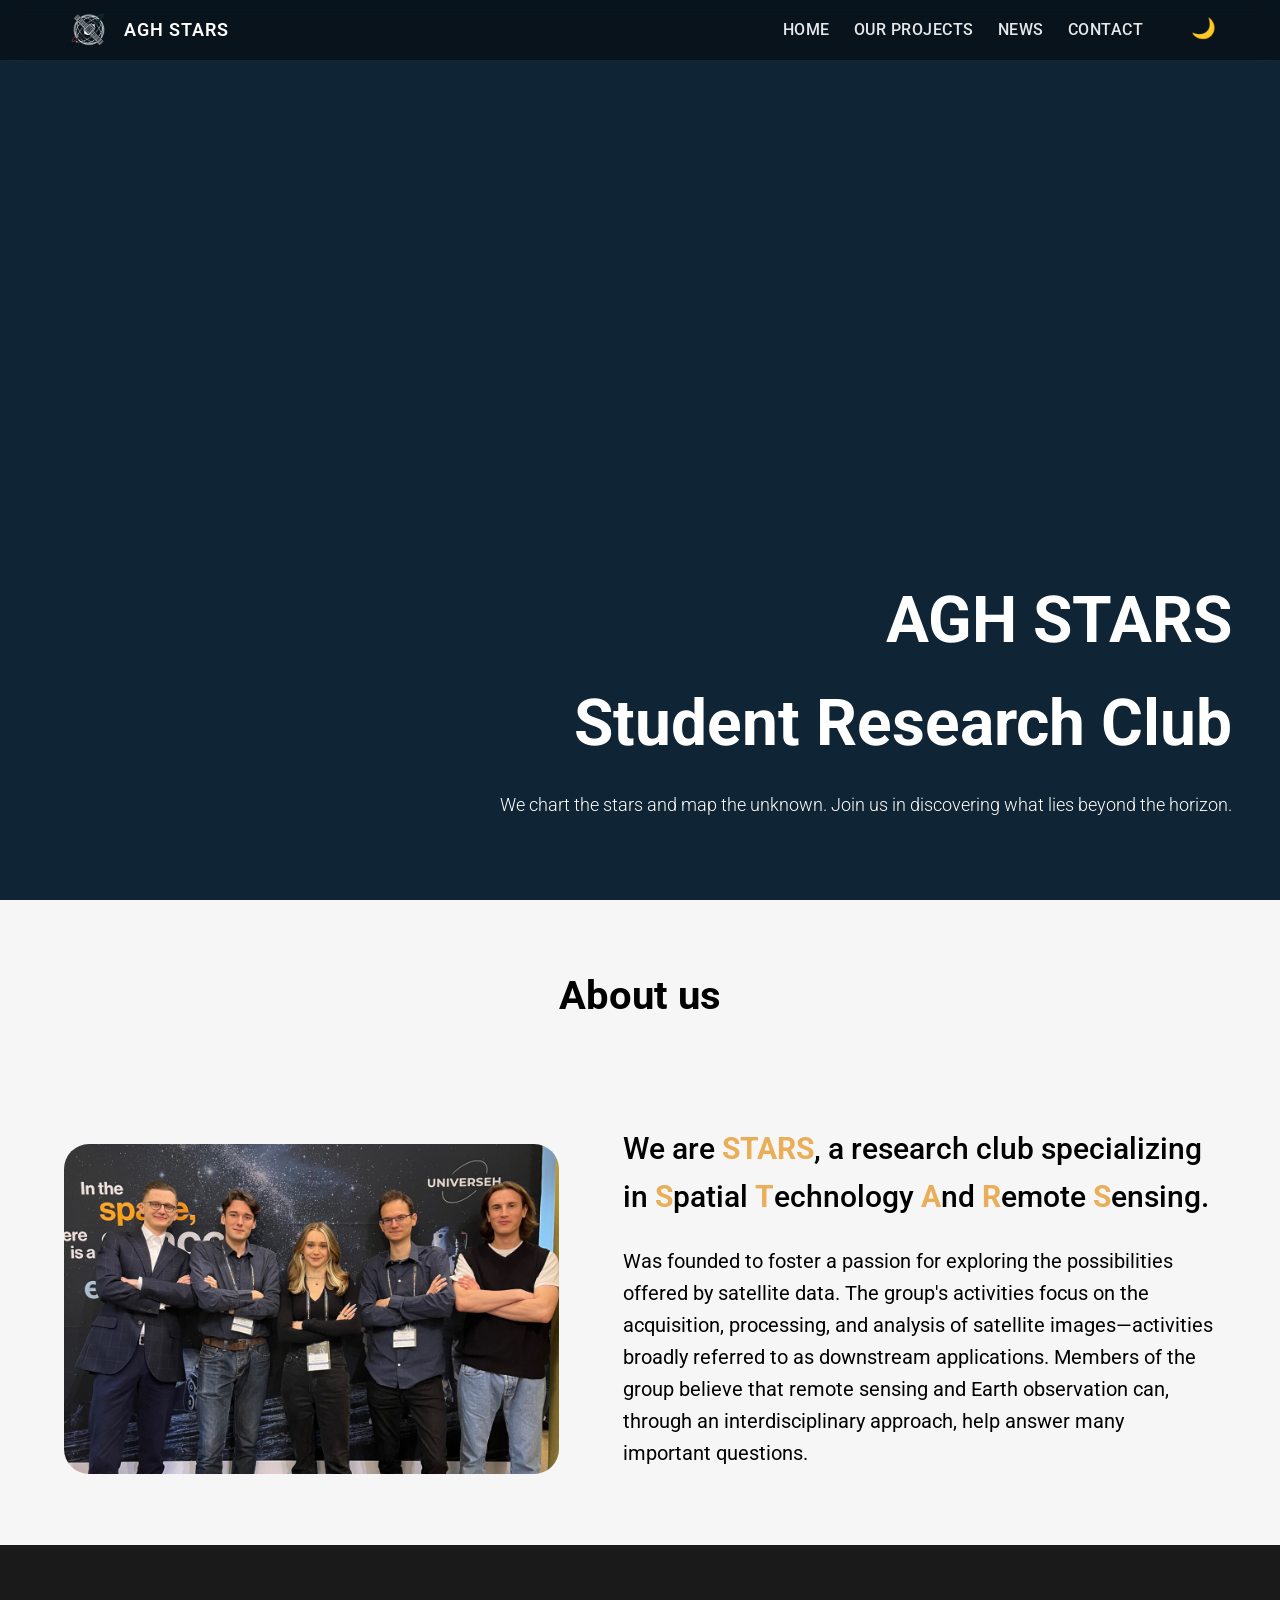
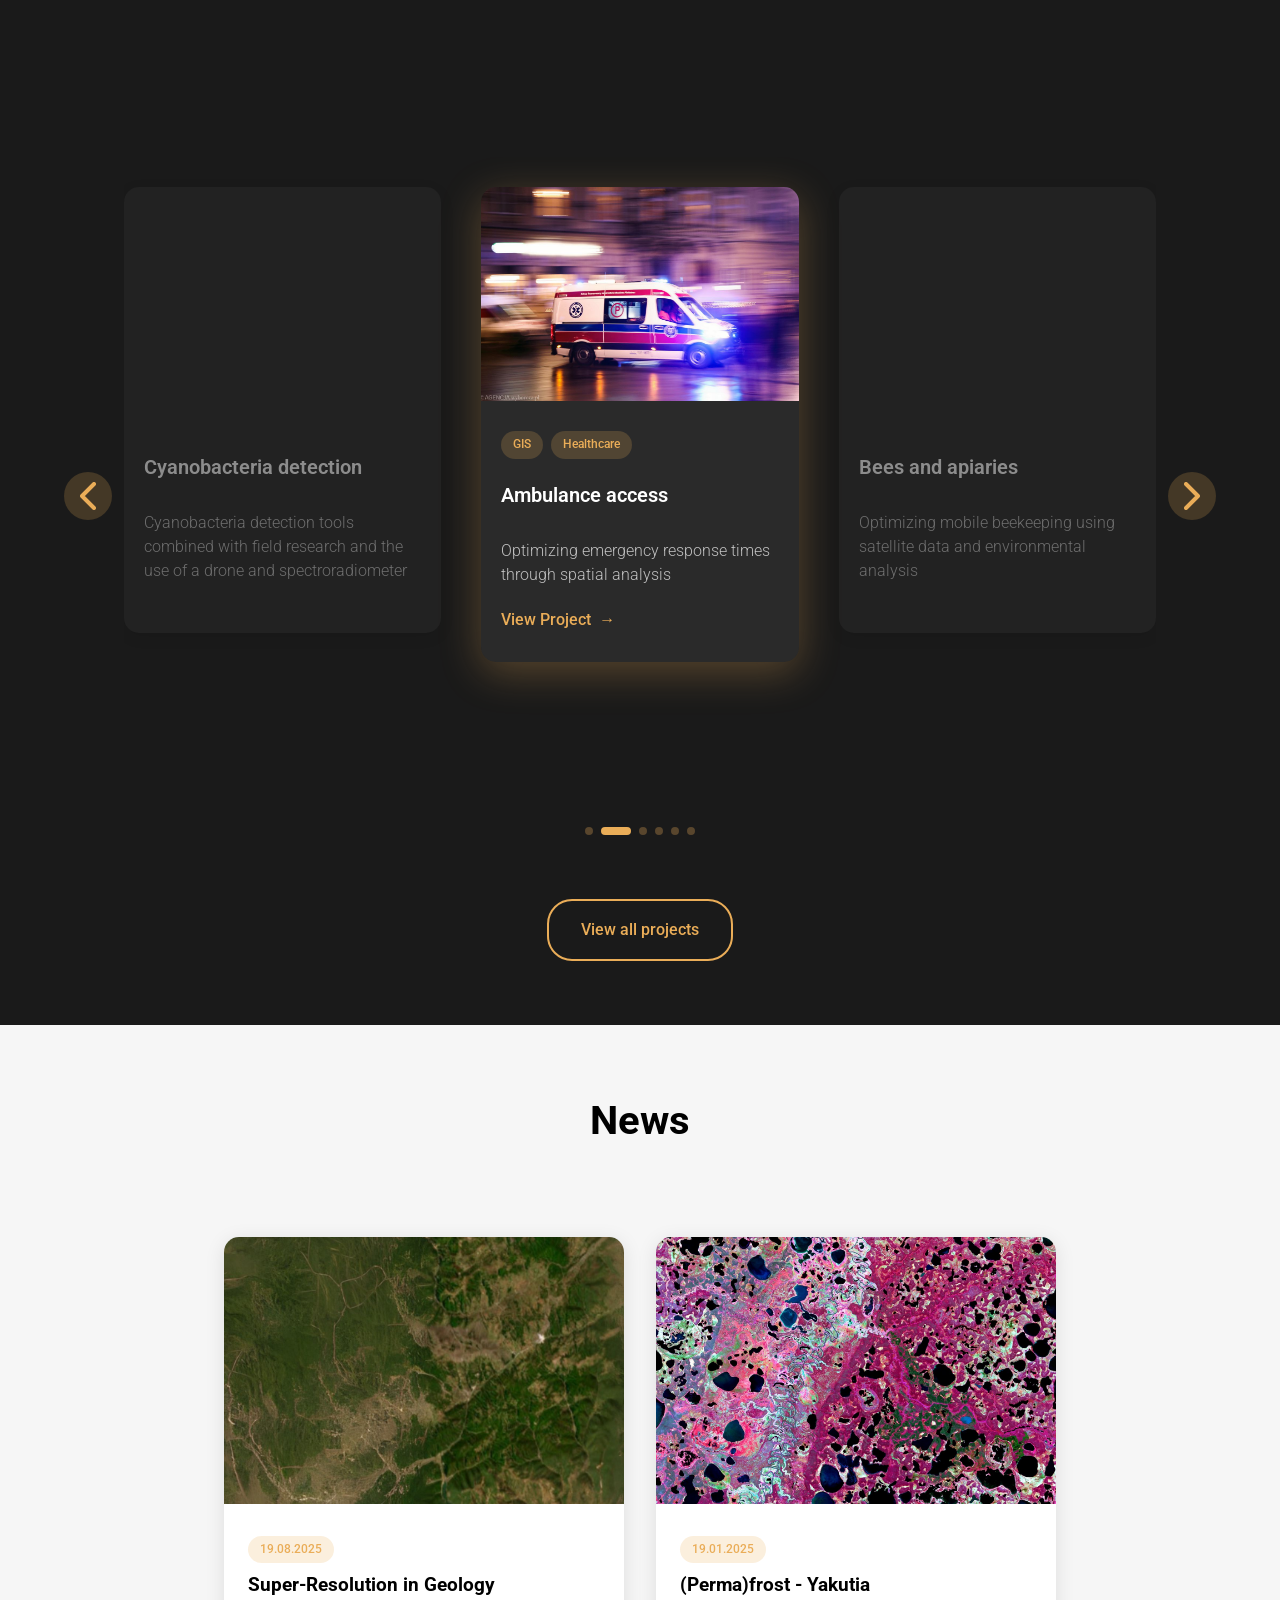
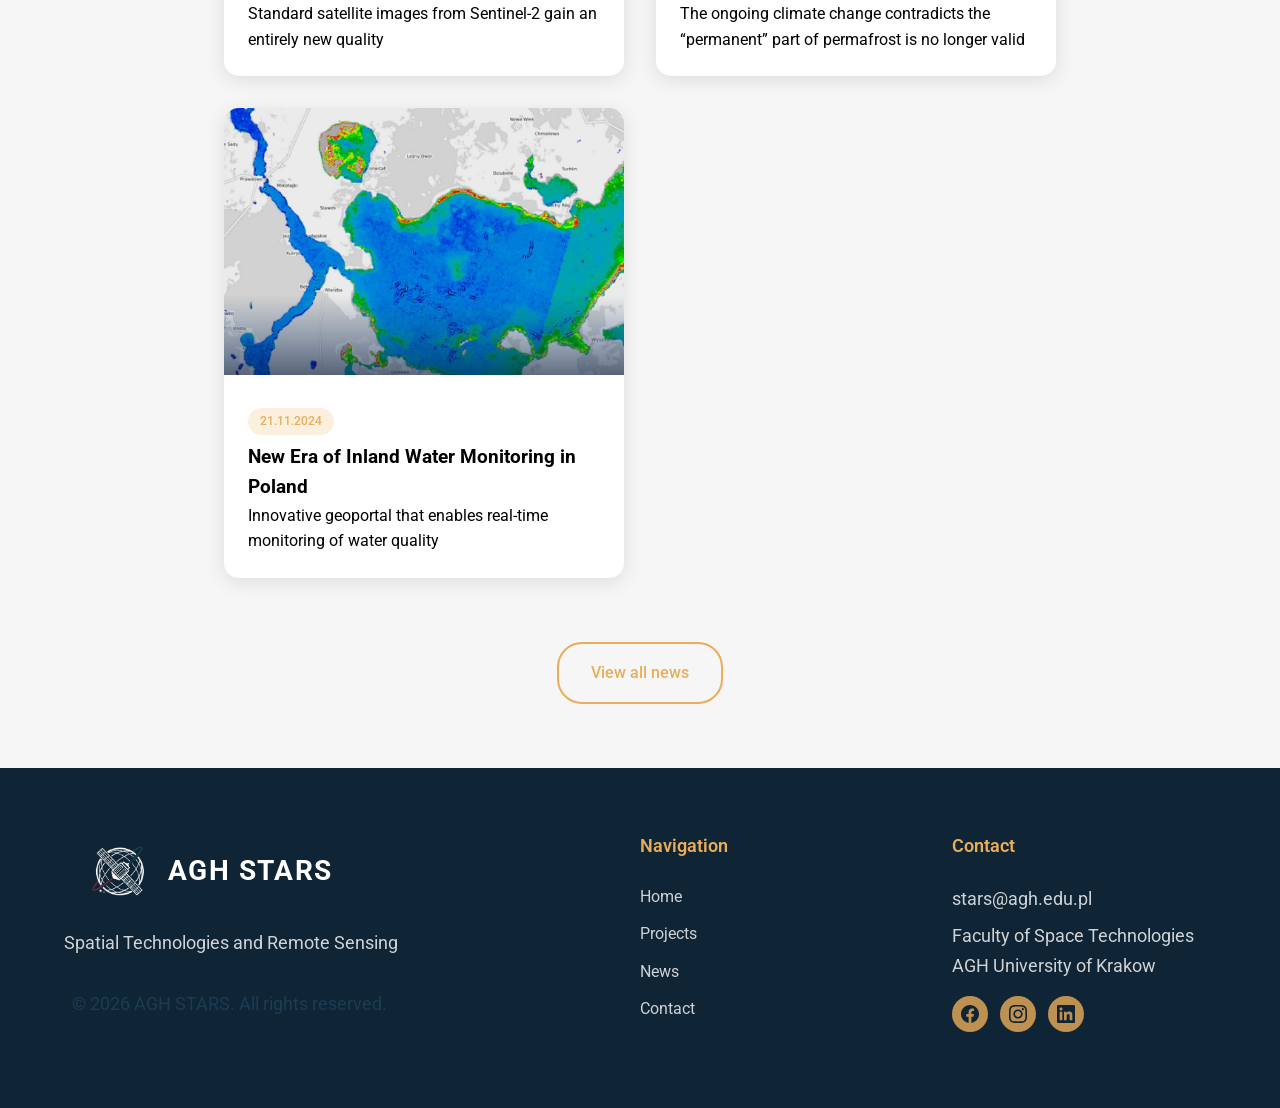
==== commit b56c100d: "board change" ====
--- a/index.html
+++ b/index.html
@@ -20,18 +20,7 @@
             <nav class="nav">
                 <ul class="nav-links">
                     <li><a href="index.html" class="active">HOME</a></li>
-
-                    <li class="dropdown">
-                        <a href="index.html#our-projects" class="dropdown-trigger">OUR PROJECTS</a>
-                        <ul class="dropdown-menu">
-                            <li><a href="project-1.html">Cyanobacteria detection</a></li>
-                            <li><a href="project-2.html">Ambulance access</a></li>
-                            <li><a href="project-3.html">Bees and apiaries</a></li>
-                            <li><a href="project-4.html">Precision agriculture</a></li>
-                            <li><a href="project-5.html">Boat detection</a></li>
-                            <li><a href="project-6.html">Water quality geoportal</a></li>
-                        </ul>
-                    </li>
+                    <li><a href="projects.html">OUR PROJECTS</a></li>
                     <li><a href="news.html">NEWS</a></li>
                     <li><a href="contact.html">CONTACT</a></li>
                 </ul>
--- a/css/styles.css
+++ b/css/styles.css
@@ -958,6 +958,14 @@
     box-shadow: 0 10px 40px rgba(234, 173, 88, 0.3);
 }
 
+@media (min-width: 768px) {
+    .contact-card:last-child {
+        grid-column: 1 / -1;
+        width: calc((100% - 2rem) / 2);
+        justify-self: center;
+    }
+}
+
 .contact-card img {
     width: 100px;
     height: 100px;
@@ -1682,6 +1690,11 @@
         overflow: hidden;
     }
 
+    .projects-slider__slide.swiper-slide-active .project-card__tags {
+        max-height: none;
+        overflow: visible;
+    }
+
     .projects-slider {
         padding: 0;
     }
@@ -1704,7 +1717,7 @@
     }
 }
 
-@media screen and (min-width: 769px) and (max-width: 1024px) {
+@media screen and (min-width: 768px) and (max-width: 1024px) {
     .projects-slider {
         padding-inline: 40px;
     }
